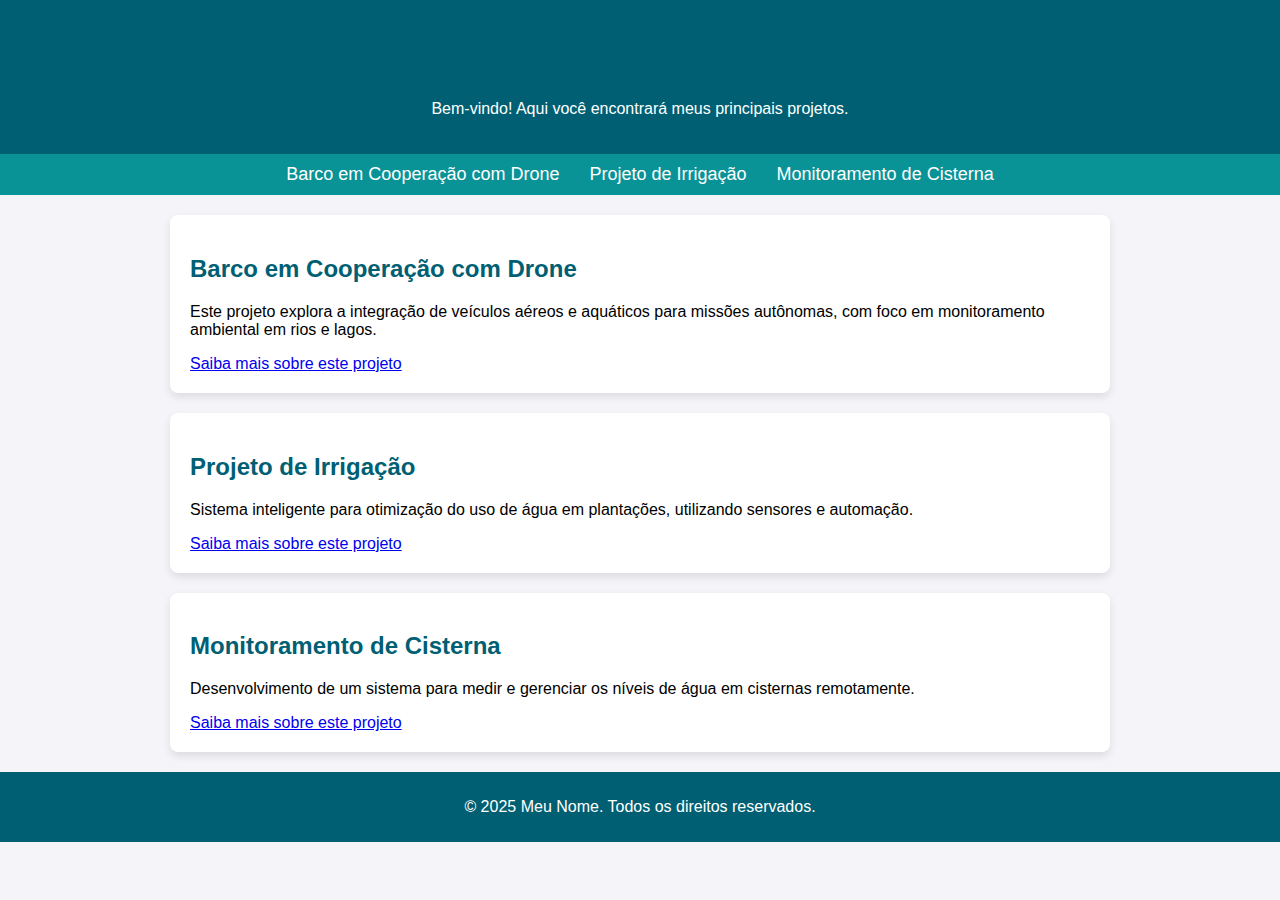
==== index.html @ 3672e697 "create index.html test" ====
<!DOCTYPE html>
<html lang="pt-BR">
<head>
    <meta charset="UTF-8">
    <meta name="viewport" content="width=device-width, initial-scale=1.0">
    <title>Portfólio Profissional</title>
    <style>
        body {
            font-family: Arial, sans-serif;
            margin: 0;
            padding: 0;
            background-color: #f4f4f9;
        }

        header {
            background-color: #005f73;
            color: white;
            padding: 20px;
            text-align: center;
        }

        nav {
            display: flex;
            justify-content: center;
            background-color: #0a9396;
            padding: 10px 0;
        }

        nav a {
            color: white;
            text-decoration: none;
            margin: 0 15px;
            font-size: 18px;
        }

        nav a:hover {
            text-decoration: underline;
        }

        section {
            max-width: 900px;
            margin: 20px auto;
            padding: 20px;
            background: white;
            border-radius: 8px;
            box-shadow: 0 4px 8px rgba(0, 0, 0, 0.1);
        }

        h1, h2 {
            color: #005f73;
        }

        footer {
            background-color: #005f73;
            color: white;
            text-align: center;
            padding: 10px 0;
            margin-top: 20px;
        }
    </style>
</head>
<body>
    <header>
        <h1>Meu Portfólio Profissional</h1>
        <p>Bem-vindo! Aqui você encontrará meus principais projetos.</p>
    </header>
    <nav>
        <a href="#barco-drone">Barco em Cooperação com Drone</a>
        <a href="#irrigacao">Projeto de Irrigação</a>
        <a href="#cisterna">Monitoramento de Cisterna</a>
    </nav>
    <section id="barco-drone">
        <h2>Barco em Cooperação com Drone</h2>
        <p>Este projeto explora a integração de veículos aéreos e aquáticos para missões autônomas, com foco em monitoramento ambiental em rios e lagos.</p>
        <a href="barco-drone.html" target="_blank">Saiba mais sobre este projeto</a>
    </section>
    <section id="irrigacao">
        <h2>Projeto de Irrigação</h2>
        <p>Sistema inteligente para otimização do uso de água em plantações, utilizando sensores e automação.</p>
        <a href="irrigacao.html" target="_blank">Saiba mais sobre este projeto</a>
    </section>
    <section id="cisterna">
        <h2>Monitoramento de Cisterna</h2>
        <p>Desenvolvimento de um sistema para medir e gerenciar os níveis de água em cisternas remotamente.</p>
        <a href="monitoramento-cisterna.html" target="_blank">Saiba mais sobre este projeto</a>
    </section>
    <footer>
        <p>&copy; 2025 Meu Nome. Todos os direitos reservados.</p>
    </footer>
</body>
</html>
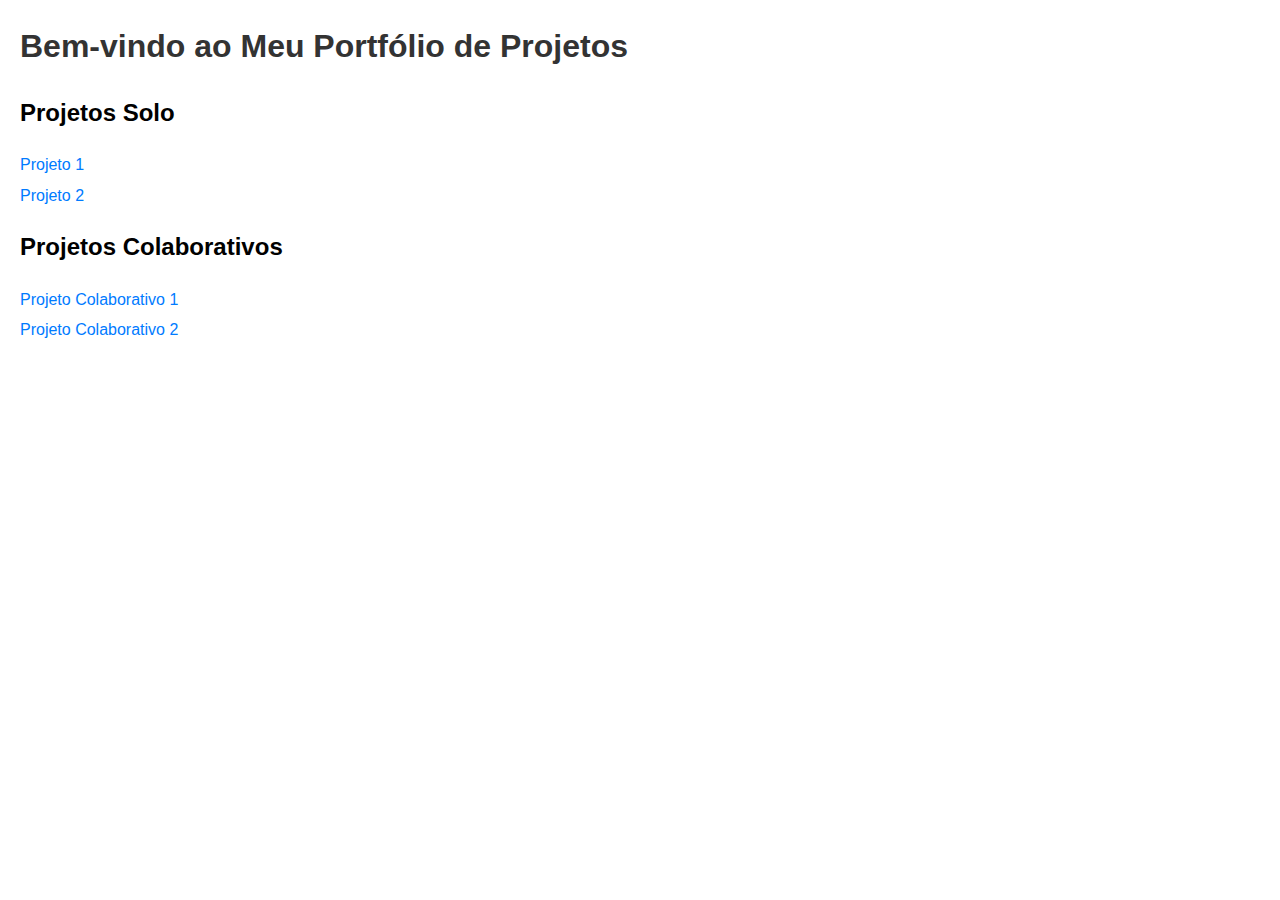
==== commit ff4983a8: "cheange" ====
--- a/index.html
+++ b/index.html
@@ -1,91 +1,26 @@
 <!DOCTYPE html>
-<html lang="pt-BR">
+<html lang="en">
 <head>
-    <meta charset="UTF-8">
-    <meta name="viewport" content="width=device-width, initial-scale=1.0">
-    <title>Portfólio Profissional</title>
-    <style>
-        body {
-            font-family: Arial, sans-serif;
-            margin: 0;
-            padding: 0;
-            background-color: #f4f4f9;
-        }
-
-        header {
-            background-color: #005f73;
-            color: white;
-            padding: 20px;
-            text-align: center;
-        }
-
-        nav {
-            display: flex;
-            justify-content: center;
-            background-color: #0a9396;
-            padding: 10px 0;
-        }
-
-        nav a {
-            color: white;
-            text-decoration: none;
-            margin: 0 15px;
-            font-size: 18px;
-        }
-
-        nav a:hover {
-            text-decoration: underline;
-        }
-
-        section {
-            max-width: 900px;
-            margin: 20px auto;
-            padding: 20px;
-            background: white;
-            border-radius: 8px;
-            box-shadow: 0 4px 8px rgba(0, 0, 0, 0.1);
-        }
-
-        h1, h2 {
-            color: #005f73;
-        }
-
-        footer {
-            background-color: #005f73;
-            color: white;
-            text-align: center;
-            padding: 10px 0;
-            margin-top: 20px;
-        }
-    </style>
+  <meta charset="UTF-8">
+  <meta name="viewport" content="width=device-width, initial-scale=1.0">
+  <title>Meus Projetos</title>
+  <link rel="stylesheet" href="css/style.css">
 </head>
 <body>
-    <header>
-        <h1>Meu Portfólio Profissional</h1>
-        <p>Bem-vindo! Aqui você encontrará meus principais projetos.</p>
-    </header>
-    <nav>
-        <a href="#barco-drone">Barco em Cooperação com Drone</a>
-        <a href="#irrigacao">Projeto de Irrigação</a>
-        <a href="#cisterna">Monitoramento de Cisterna</a>
-    </nav>
-    <section id="barco-drone">
-        <h2>Barco em Cooperação com Drone</h2>
-        <p>Este projeto explora a integração de veículos aéreos e aquáticos para missões autônomas, com foco em monitoramento ambiental em rios e lagos.</p>
-        <a href="barco-drone.html" target="_blank">Saiba mais sobre este projeto</a>
-    </section>
-    <section id="irrigacao">
-        <h2>Projeto de Irrigação</h2>
-        <p>Sistema inteligente para otimização do uso de água em plantações, utilizando sensores e automação.</p>
-        <a href="irrigacao.html" target="_blank">Saiba mais sobre este projeto</a>
-    </section>
-    <section id="cisterna">
-        <h2>Monitoramento de Cisterna</h2>
-        <p>Desenvolvimento de um sistema para medir e gerenciar os níveis de água em cisternas remotamente.</p>
-        <a href="monitoramento-cisterna.html" target="_blank">Saiba mais sobre este projeto</a>
-    </section>
-    <footer>
-        <p>&copy; 2025 Meu Nome. Todos os direitos reservados.</p>
-    </footer>
+  <h1>Bem-vindo ao Meu Portfólio de Projetos</h1>
+  <section>
+    <h2>Projetos Solo</h2>
+    <ul>
+      <li><a href="projetos/projeto1.html">Projeto 1</a></li>
+      <li><a href="projetos/projeto2.html">Projeto 2</a></li>
+    </ul>
+  </section>
+  <section>
+    <h2>Projetos Colaborativos</h2>
+    <ul>
+      <li><a href="projetos/colaborativo1.html">Projeto Colaborativo 1</a></li>
+      <li><a href="https://github.com/seu-usuario/colaborativo2">Projeto Colaborativo 2</a></li>
+    </ul>
+  </section>
 </body>
 </html>
--- a/css/style.css
+++ b/css/style.css
@@ -0,0 +1,23 @@
+body {
+    font-family: Arial, sans-serif;
+    margin: 20px;
+    line-height: 1.6;
+  }
+  h1 {
+    color: #333;
+  }
+  ul {
+    list-style-type: none;
+    padding: 0;
+  }
+  ul li {
+    margin: 5px 0;
+  }
+  a {
+    text-decoration: none;
+    color: #007BFF;
+  }
+  a:hover {
+    text-decoration: underline;
+  }
+  